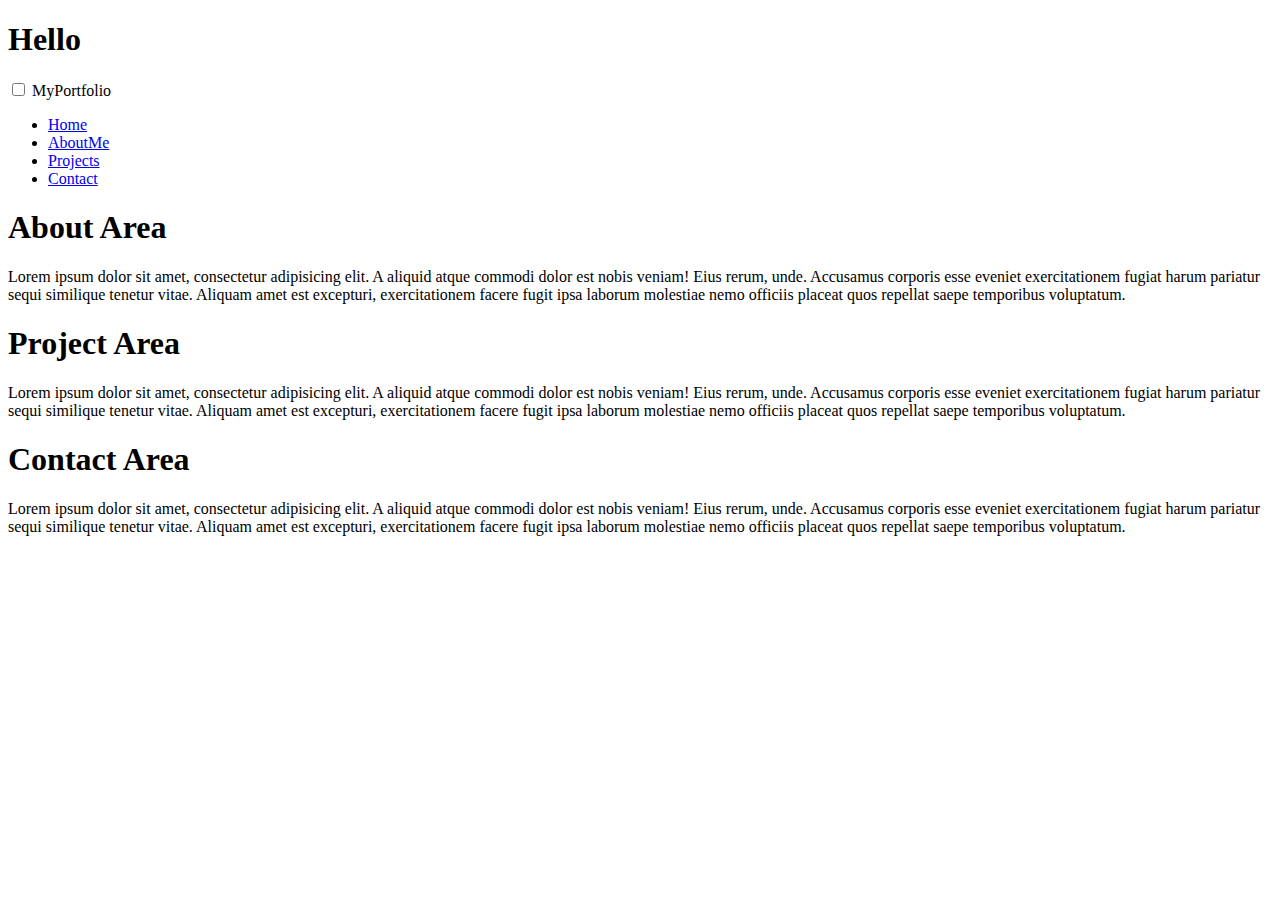
==== index.html @ 491c71ed "initial commit" ====
<!DOCTYPE html>
<html lang="en">
<head>
    <meta charset="UTF-8">
    <meta http-equiv="X-UA-Compatible" content="IE=edge">
    <meta name="viewport" content="width=device-width, initial-scale=1.0">
    <title>Portfolio </title>
    <link rel="spreadsheet" href="C:\Users\sanja\Desktop\Sandbox\styles.css">
</head>
<body>
    <h1>Hello</h1>
    <nav>
        <input type="checkbox" id="check">
        <label for="check" class="checkbtn">
            <i class="fas fa-bars"></i>
          </label>
          <label class="logo">MyPortfolio</label>
          <ul>
            <li><a class="active" href="#home">Home</a></li>
            <li><a href="#about">AboutMe</a></li>
            <li><a href="#project">Projects</a></li>
            <li><a href="#contact">Contact</a></li>
          </ul>
        </nav>
        <section class="banner-area" id="home"></section>
    
        <section class="about-area" id="about">
          <div class="text-part">
            <h1>
              About Area</h1>
              <p>
                Lorem ipsum dolor sit amet, consectetur adipisicing elit. A aliquid atque commodi dolor est nobis veniam! Eius rerum, unde. Accusamus corporis esse eveniet exercitationem fugiat harum pariatur sequi similique tenetur vitae. Aliquam amet est excepturi, exercitationem facere fugit ipsa laborum molestiae nemo officiis placeat quos repellat saepe temporibus voluptatum.</p>
          </div>
        </section>
        <section class="project-area" id="project">
          <div class="text-part">
            <h1>
              Project Area</h1>
              <p>
                Lorem ipsum dolor sit amet, consectetur adipisicing elit. A aliquid atque commodi dolor est nobis veniam! Eius rerum, unde. Accusamus corporis esse eveniet exercitationem fugiat harum pariatur sequi similique tenetur vitae. Aliquam amet est excepturi, exercitationem facere fugit ipsa laborum molestiae nemo officiis placeat quos repellat saepe temporibus voluptatum.</p>
          </div>
        </section>
        <section class="contact-area" id="contact">
          <div class="text-part">
            <h1>
              Contact Area</h1>
              <p>
                Lorem ipsum dolor sit amet, consectetur adipisicing elit. A aliquid atque commodi dolor est nobis veniam! Eius rerum, unde. Accusamus corporis esse eveniet exercitationem fugiat harum pariatur sequi similique tenetur vitae. Aliquam amet est excepturi, exercitationem facere fugit ipsa laborum molestiae nemo officiis placeat quos repellat saepe temporibus voluptatum.</p>
          </div>
        </section>
    
      </body>
    </html>
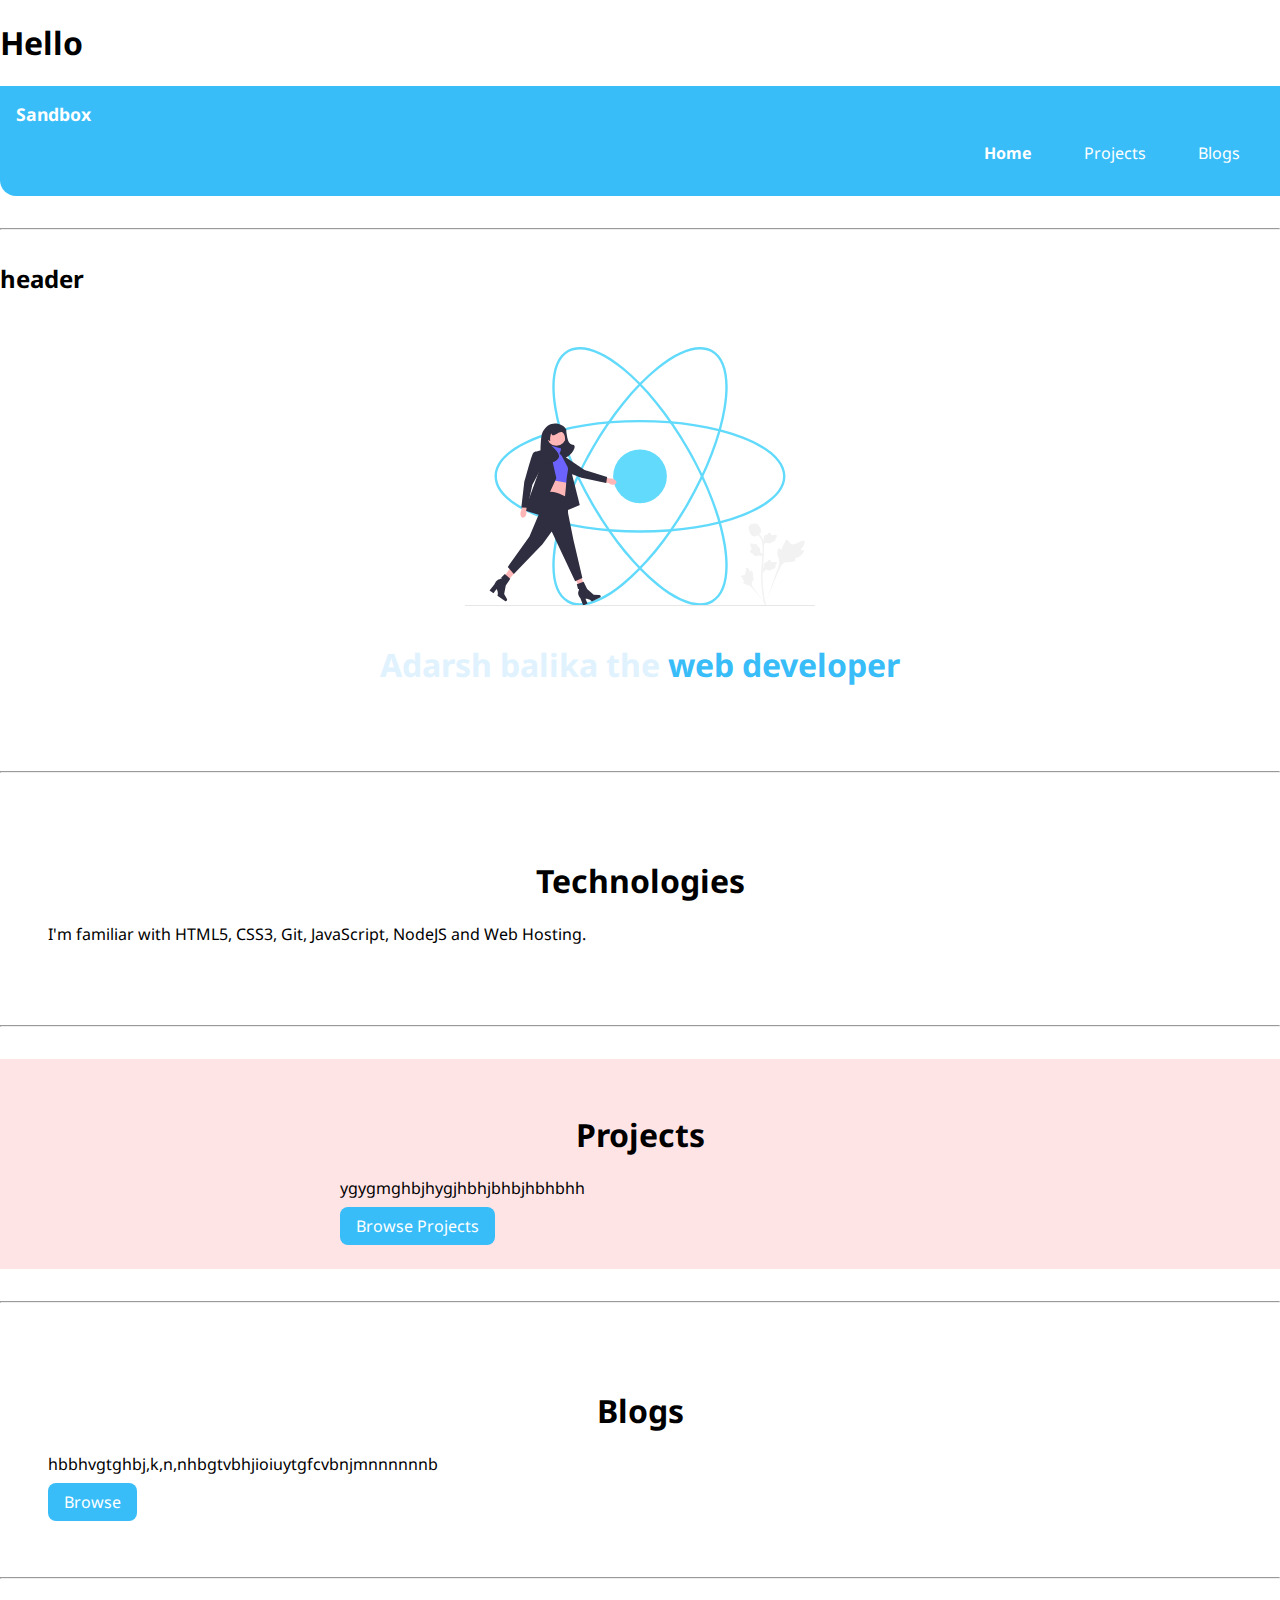
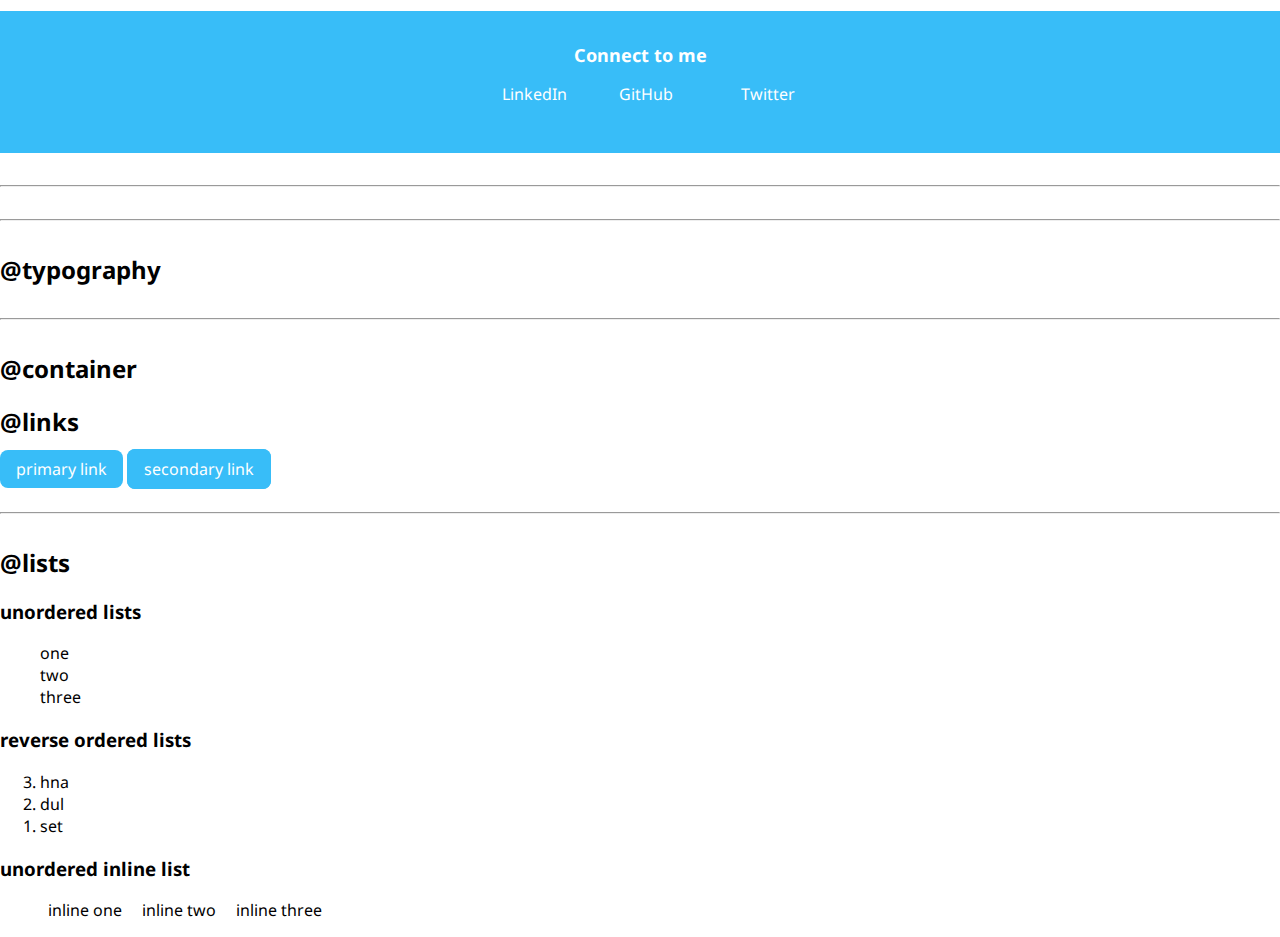
==== commit 955352b9: "stage1" ====
--- a/index.html
+++ b/index.html
@@ -4,50 +4,108 @@
     <meta charset="UTF-8">
     <meta http-equiv="X-UA-Compatible" content="IE=edge">
     <meta name="viewport" content="width=device-width, initial-scale=1.0">
-    <title>Portfolio </title>
-    <link rel="spreadsheet" href="C:\Users\sanja\Desktop\Sandbox\styles.css">
+    <title>Portfolio | Home</title>
+    <link rel="stylesheet" href="/styles.css"> 
 </head>
 <body>
     <h1>Hello</h1>
-    <nav>
-        <input type="checkbox" id="check">
-        <label for="check" class="checkbtn">
-            <i class="fas fa-bars"></i>
-          </label>
-          <label class="logo">MyPortfolio</label>
-          <ul>
-            <li><a class="active" href="#home">Home</a></li>
-            <li><a href="#about">AboutMe</a></li>
-            <li><a href="#project">Projects</a></li>
-            <li><a href="#contact">Contact</a></li>
-          </ul>
-        </nav>
-        <section class="banner-area" id="home"></section>
     
-        <section class="about-area" id="about">
-          <div class="text-part">
-            <h1>
-              About Area</h1>
-              <p>
-                Lorem ipsum dolor sit amet, consectetur adipisicing elit. A aliquid atque commodi dolor est nobis veniam! Eius rerum, unde. Accusamus corporis esse eveniet exercitationem fugiat harum pariatur sequi similique tenetur vitae. Aliquam amet est excepturi, exercitationem facere fugit ipsa laborum molestiae nemo officiis placeat quos repellat saepe temporibus voluptatum.</p>
-          </div>
-        </section>
-        <section class="project-area" id="project">
-          <div class="text-part">
-            <h1>
-              Project Area</h1>
-              <p>
-                Lorem ipsum dolor sit amet, consectetur adipisicing elit. A aliquid atque commodi dolor est nobis veniam! Eius rerum, unde. Accusamus corporis esse eveniet exercitationem fugiat harum pariatur sequi similique tenetur vitae. Aliquam amet est excepturi, exercitationem facere fugit ipsa laborum molestiae nemo officiis placeat quos repellat saepe temporibus voluptatum.</p>
-          </div>
-        </section>
-        <section class="contact-area" id="contact">
-          <div class="text-part">
-            <h1>
-              Contact Area</h1>
-              <p>
-                Lorem ipsum dolor sit amet, consectetur adipisicing elit. A aliquid atque commodi dolor est nobis veniam! Eius rerum, unde. Accusamus corporis esse eveniet exercitationem fugiat harum pariatur sequi similique tenetur vitae. Aliquam amet est excepturi, exercitationem facere fugit ipsa laborum molestiae nemo officiis placeat quos repellat saepe temporibus voluptatum.</p>
-          </div>
-        </section>
+    <nav class="navigation container">
+        <div class="nav-brand">Sandbox</div>
+        <ul class="list-non-bullet nav-pills">
+            <li class="list-item-inline"><a class="link link-active" href="/">Home</a></li>
+            <li class="list-item-inline"><a class="link" href="/projects.html">Projects</a></li>
+            <li class="list-item-inline"><a class="link" href="/blogs.html">Blogs</a></li>
+       </ul>
+    </nav>
+    <hr>
     
-      </body>
-    </html>+    <h2>header</h2>
+    <header class="hero">
+        <img class="hero-img" src="image/undraw_react_re_g3ui.svg" />
+        <h1 class="hero-heading">Adarsh balika the <span class="heading-inverted">web developer</span></h1>
+    </header>
+    <hr>
+
+    <section class="section">
+        <div class="container container-fluid">
+            <h1>Technologies</h1>
+            <p>I'm familiar with HTML5, CSS3, Git, JavaScript, NodeJS and Web Hosting.</p>
+        </div>
+    </section>
+    <hr>
+    
+    
+    <section class="section ow">
+        <div class="container container-center">
+            <h1>Projects</h1>
+            <p>ygygmghbjhygjhbhjbhbjhbhbhh</p>
+            <a class="link link-primary" href="=">Browse Projects</a>        
+        </div>
+
+    </section>
+    <hr>
+    
+    
+    <section class="section">
+        <div class="container container-fluid">
+            <h1>Blogs</h1>
+            <p>hbbhvgtghbj,k,n,nhbgtvbhjioiuytgfcvbnjmnnnnnnb</p>
+            <a class="link link-primary" href="=">Browse</a>
+        </div>
+    </section>
+    <hr>
+    
+    <footer class="footer container">
+        <div class="footer-header">Connect to me</div>
+        <ul class="social-links list-non-bullet">
+            <li class="list-item-inline"><a class="link" href="">LinkedIn</a></li>
+            <li class="list-item-inline"><a class="link" href="https://github.com/">GitHub</a></li>
+            <li class="list-item-inline"><a class="link" href=""></a>Twitter</li>
+        </ul>
+    </footer>
+    <hr>
+
+    <p></p>
+    <hr>
+    <h2>@typography</h2>
+    <h1></h1>
+    <h2></h2>
+    <small></small>
+
+    <hr>
+    <h2>@container</h2>
+
+
+    
+    <h2>@links</h2>
+    <a class="link link-primary" href="=">primary link</a>
+    <a class="link link-secondary" href="=">secondary link</a>
+    <hr>
+
+    <h2>@lists</h2>
+    <h3>unordered lists</h3>
+    <ul class="list-non-bullet">
+        <li>one</li>
+        <li>two</li>
+        <li>three</li>
+
+    </ul>
+
+    <h3>reverse ordered lists</h3>
+    <ol reversed>
+        <li>hna</li>
+        <li>dul</li>
+        <li>set</li>
+
+    </ol>
+    
+    <h3>unordered inline list</h3>
+    <ul class="list-non-bullet">
+        <li class="list-item-inline">inline one</li>
+        <li class="list-item-inline">inline two</li>
+        <li class="list-item-inline">inline three</li>
+    </ul>
+
+</body>
+</html>--- a/styles.css
+++ b/styles.css
@@ -0,0 +1,173 @@
+@import url('https://fonts.googleapis.com/css2?family=Noto+Sans:ital,wght@0,400;0,700;1,400&display=swap');  
+   
+html {
+  scroll-behavior: smooth;
+}
+
+:root{
+  --primary-color:#38bdf8;
+  --second-color:#e0f2fe;
+  --third-color:#ffe4e6;
+}
+
+body{
+  margin:0px;
+  font-family: 'Noto Sans', sans-serif;
+}
+
+hr{
+  margin:2rem 0rem;
+}
+
+.container-fluid{
+  padding:0rem 1rem;
+}
+
+.container-center
+{
+  max-width: 600px;
+  margin: auto;
+}
+
+.link{
+  box-sizing:border-box;
+  text-decoration: none;
+  padding:0.5rem 1rem;
+  margin-top: 1rem;
+  margin-bottom: 1rem;
+}
+
+.link-primary{
+  background-color:var(--primary-color);
+  border-radius: 0.5rem;
+  color:white;
+}
+
+.link-secondary{
+  background-color:var(--primary-color);
+  border-radius: 0.5rem;
+  color:white;
+  border:1px solid var(--primary-color);
+}
+
+.list-non-bullet{
+  list-style: none;
+}
+
+.list-item-inline{
+  display:inline;
+  padding:0rem 0.5rem;
+}
+
+.navigation{
+  background-color: var(--primary-color);
+  color: white;
+  padding: 1rem;
+  border-bottom-left-radius:1rem;
+}
+
+.navigation .nav-pills{
+  text-align: right;
+}
+
+.navigation .link{
+  color:white;
+}
+
+.navigation .nav-brand{
+  font-weight: bold;
+  font-size: 1.1rem;
+}
+
+.navigation .link-active{
+  font-weight: bold;
+}
+
+.hero{
+  padding:2rem;
+}
+
+.hero .hero-img
+{
+  max-width:350px;
+  display: block;
+  margin: auto;
+}
+
+.hero .hero-heading{
+  padding-top: 1rem;
+  color: var(--second-color);
+  text-align: center;
+}
+
+.hero .hero-heading .heading-inverted{
+  color: var(--primary-color);
+}
+
+
+.section{
+  padding: 2rem;
+}
+.section h1{
+  text-align: center;
+}
+
+.ow{
+  background-color: var(--third-color);
+}
+
+.footer{
+  background-color: var(--primary-color);
+  padding:2rem 1rem;
+  text-align: center;
+  color: white;
+
+}
+
+.footer .footer-header{
+  font-weight: bold;
+  font-size: large;
+}
+.footer .link{
+  color:white;
+}
+
+.footer ul{
+  padding-inline-start: 0px;
+}
+
+
+
+
+
+
+
+
+
+
+
+
+
+
+
+
+
+
+
+
+
+
+
+
+
+
+
+
+
+
+
+
+
+
+
+
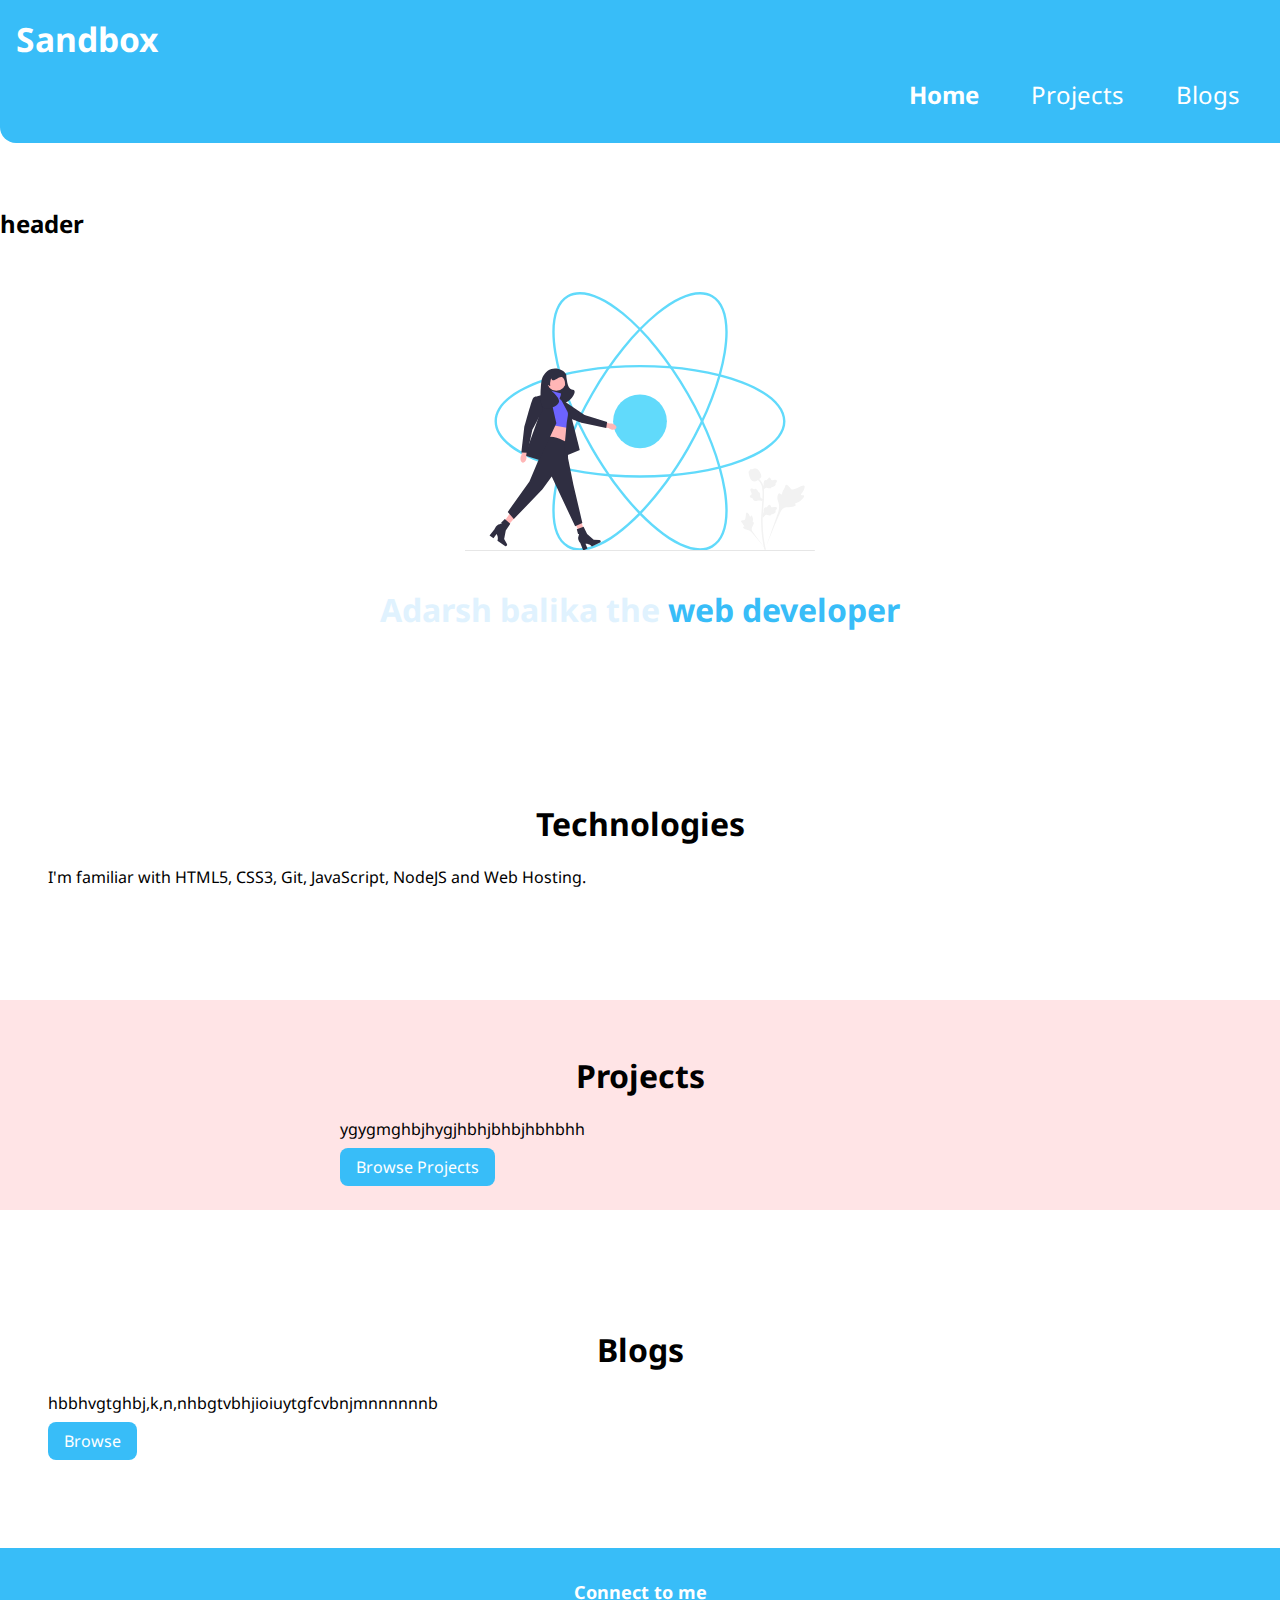
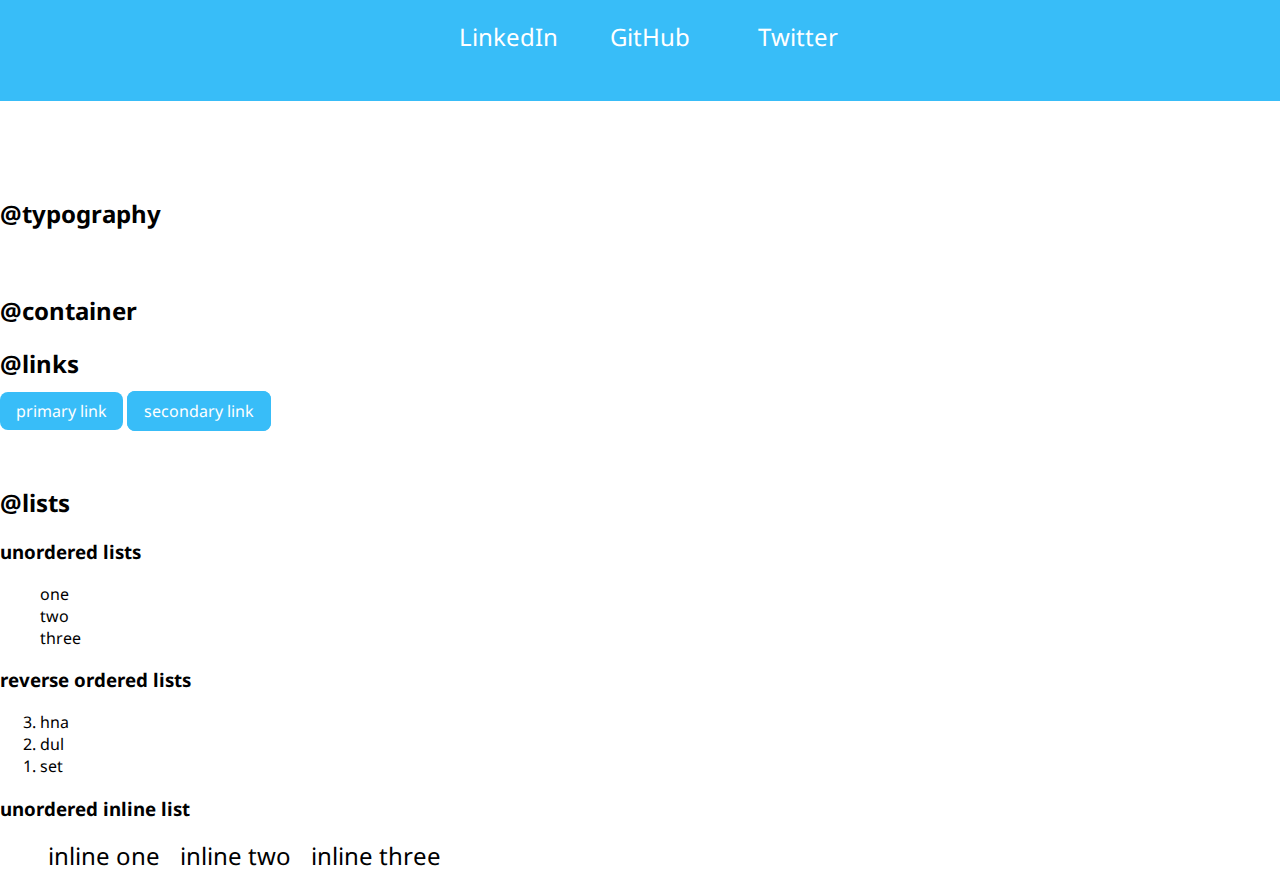
==== commit c216beea: "stage-1" ====
--- a/index.html
+++ b/index.html
@@ -7,9 +7,7 @@
     <title>Portfolio | Home</title>
     <link rel="stylesheet" href="/styles.css"> 
 </head>
-<body>
-    <h1>Hello</h1>
-    
+<body> 
     <nav class="navigation container">
         <div class="nav-brand">Sandbox</div>
         <ul class="list-non-bullet nav-pills">
@@ -18,7 +16,7 @@
             <li class="list-item-inline"><a class="link" href="/blogs.html">Blogs</a></li>
        </ul>
     </nav>
-    <hr>
+    <hr> 
     
     <h2>header</h2>
     <header class="hero">
--- a/styles.css
+++ b/styles.css
@@ -17,6 +17,7 @@
 
 hr{
   margin:2rem 0rem;
+  border:none;
 }
 
 .container-fluid{
@@ -57,6 +58,7 @@
 .list-item-inline{
   display:inline;
   padding:0rem 0.5rem;
+  font-size: 1.5rem;
 }
 
 .navigation{
@@ -76,7 +78,7 @@
 
 .navigation .nav-brand{
   font-weight: bold;
-  font-size: 1.1rem;
+  font-size: 2.1rem;
 }
 
 .navigation .link-active{
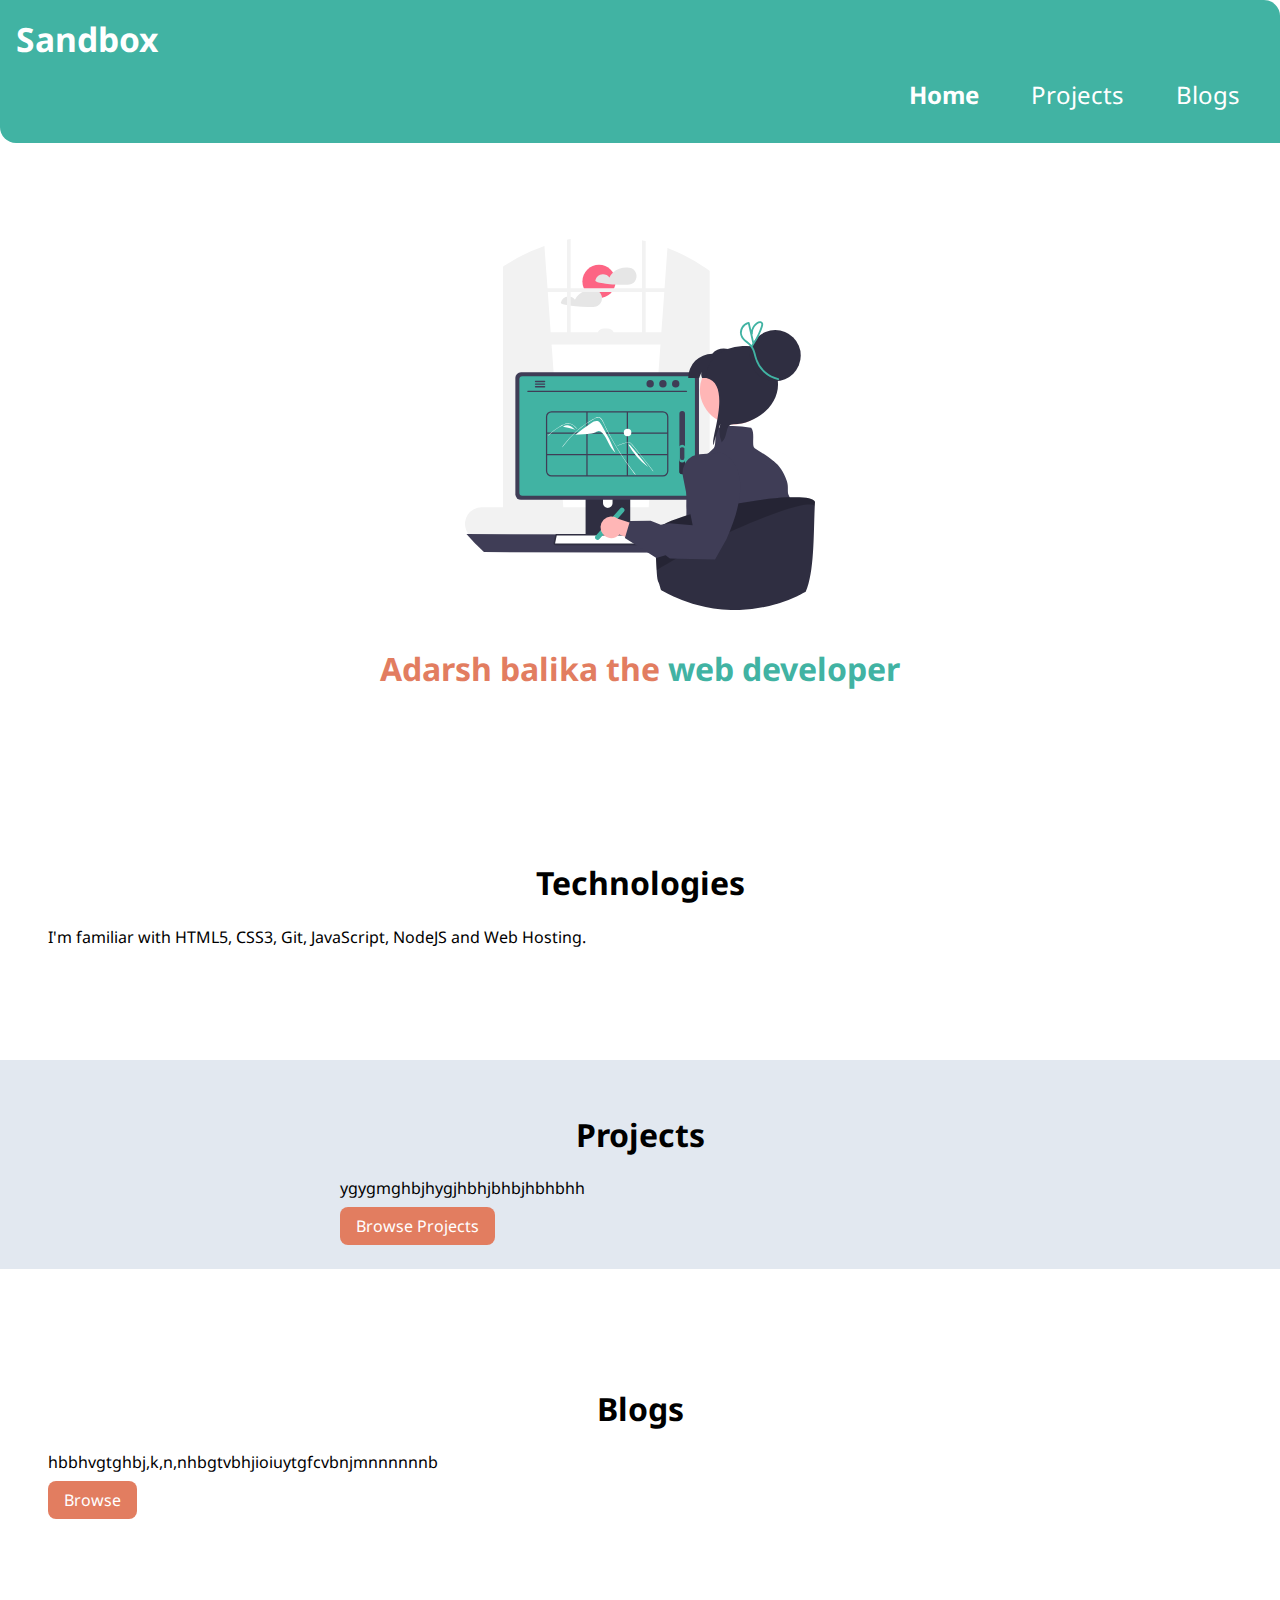
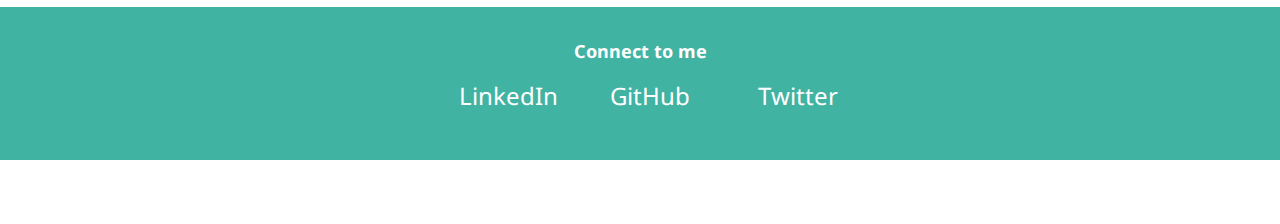
==== commit ac13b321: "Stage1" ====
--- a/index.html
+++ b/index.html
@@ -8,7 +8,7 @@
     <link rel="stylesheet" href="/styles.css"> 
 </head>
 <body> 
-    <nav class="navigation container">
+    <nav class="navigation">
         <div class="nav-brand">Sandbox</div>
         <ul class="list-non-bullet nav-pills">
             <li class="list-item-inline"><a class="link link-active" href="/">Home</a></li>
@@ -18,9 +18,8 @@
     </nav>
     <hr> 
     
-    <h2>header</h2>
     <header class="hero">
-        <img class="hero-img" src="image/undraw_react_re_g3ui.svg" />
+        <img class="hero-img" src="image/2.svg" />
         <h1 class="hero-heading">Adarsh balika the <span class="heading-inverted">web developer</span></h1>
     </header>
     <hr>
@@ -28,7 +27,7 @@
     <section class="section">
         <div class="container container-fluid">
             <h1>Technologies</h1>
-            <p>I'm familiar with HTML5, CSS3, Git, JavaScript, NodeJS and Web Hosting.</p>
+            <p><centre>I'm familiar with HTML5, CSS3, Git, JavaScript, NodeJS and Web Hosting.</centre></p>
         </div>
     </section>
     <hr>
@@ -63,47 +62,5 @@
         </ul>
     </footer>
     <hr>
-
-    <p></p>
-    <hr>
-    <h2>@typography</h2>
-    <h1></h1>
-    <h2></h2>
-    <small></small>
-
-    <hr>
-    <h2>@container</h2>
-
-
-    
-    <h2>@links</h2>
-    <a class="link link-primary" href="=">primary link</a>
-    <a class="link link-secondary" href="=">secondary link</a>
-    <hr>
-
-    <h2>@lists</h2>
-    <h3>unordered lists</h3>
-    <ul class="list-non-bullet">
-        <li>one</li>
-        <li>two</li>
-        <li>three</li>
-
-    </ul>
-
-    <h3>reverse ordered lists</h3>
-    <ol reversed>
-        <li>hna</li>
-        <li>dul</li>
-        <li>set</li>
-
-    </ol>
-    
-    <h3>unordered inline list</h3>
-    <ul class="list-non-bullet">
-        <li class="list-item-inline">inline one</li>
-        <li class="list-item-inline">inline two</li>
-        <li class="list-item-inline">inline three</li>
-    </ul>
-
 </body>
 </html>--- a/styles.css
+++ b/styles.css
@@ -5,9 +5,17 @@
 }
 
 :root{
-  --primary-color:#38bdf8;
-  --second-color:#e0f2fe;
-  --third-color:#ffe4e6;
+  --primary-color:#41B3A3;
+  --second-color:#E27D60;
+  --third-color:#e2e8f0;
+}
+
+.mar-md{
+  margin:1.5rem;
+}
+
+.mar-md1{
+  margin:3rem;
 }
 
 body{
@@ -39,7 +47,7 @@
 }
 
 .link-primary{
-  background-color:var(--primary-color);
+  background-color:var(--second-color);
   border-radius: 0.5rem;
   color:white;
 }
@@ -65,7 +73,8 @@
   background-color: var(--primary-color);
   color: white;
   padding: 1rem;
-  border-bottom-left-radius:1rem;
+  border-top-right-radius:1rem;
+  border-bottom-left-radius: 1rem;
 }
 
 .navigation .nav-pills{
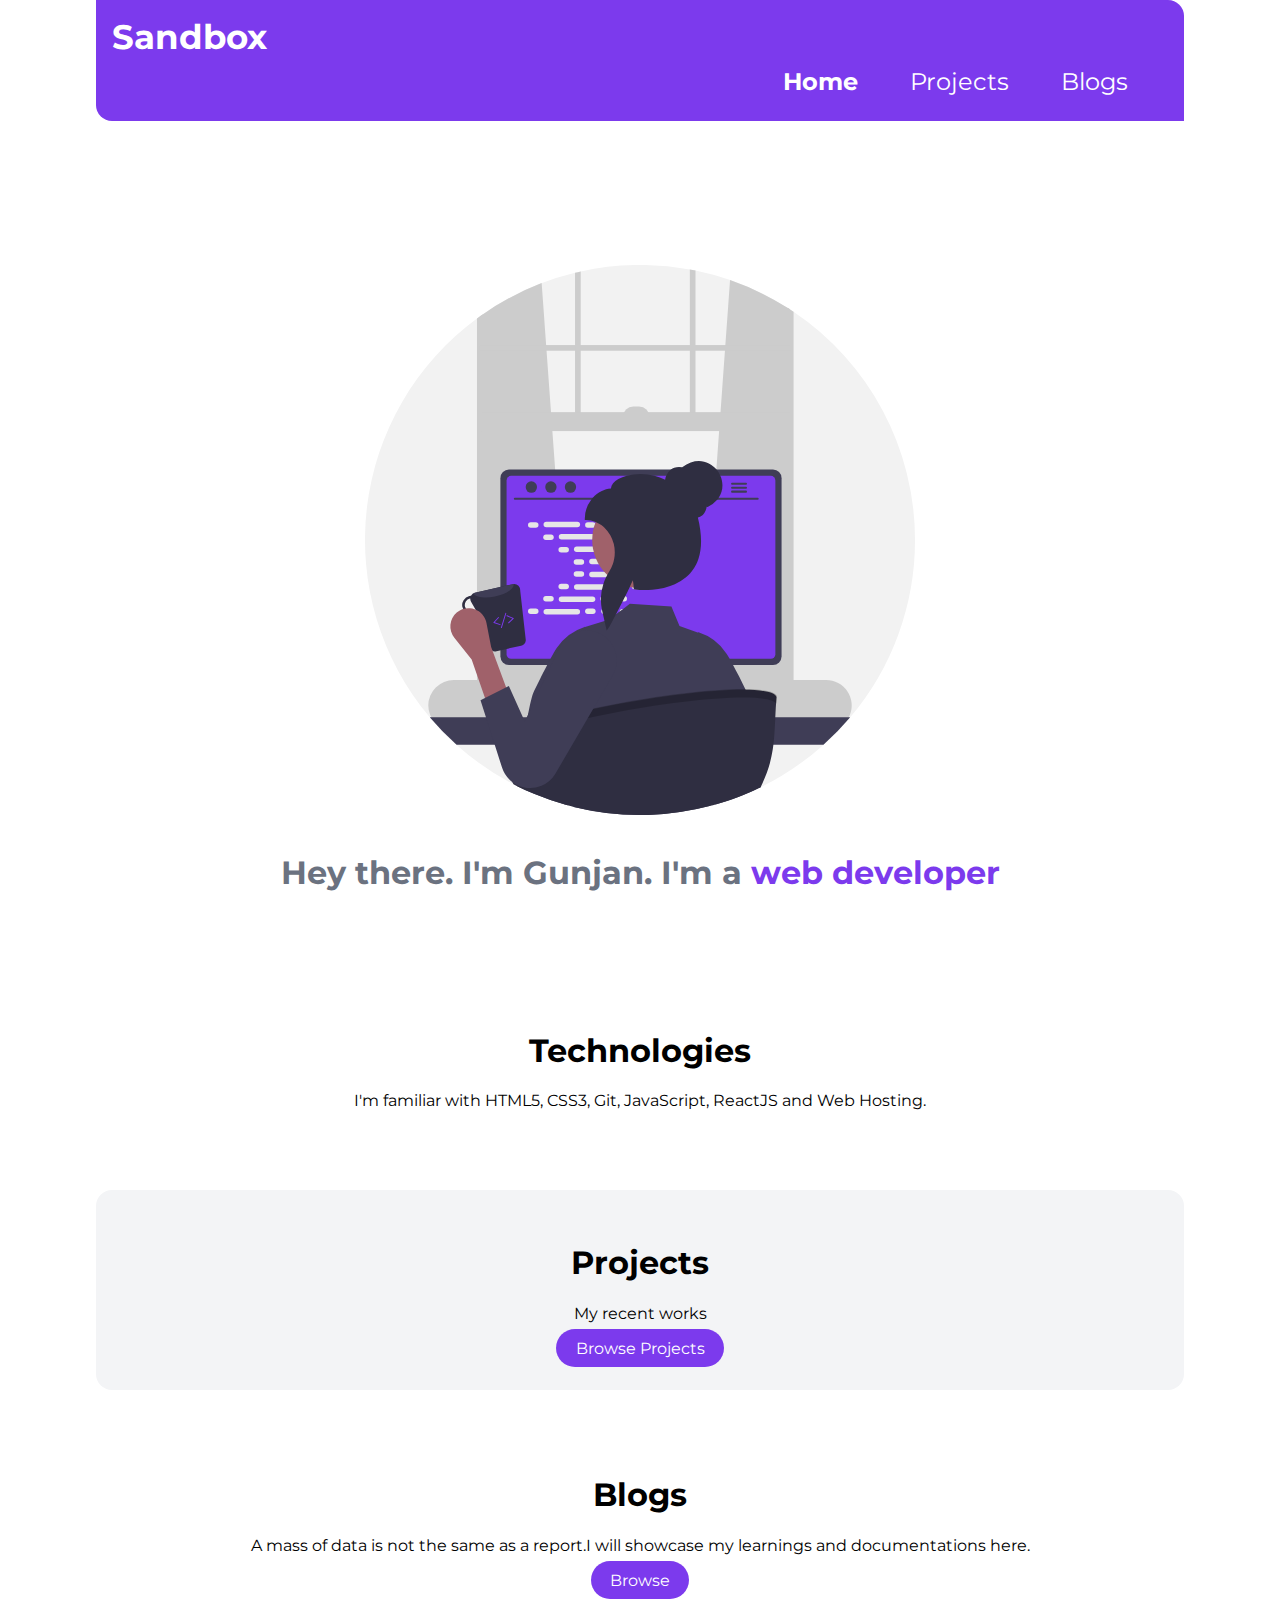
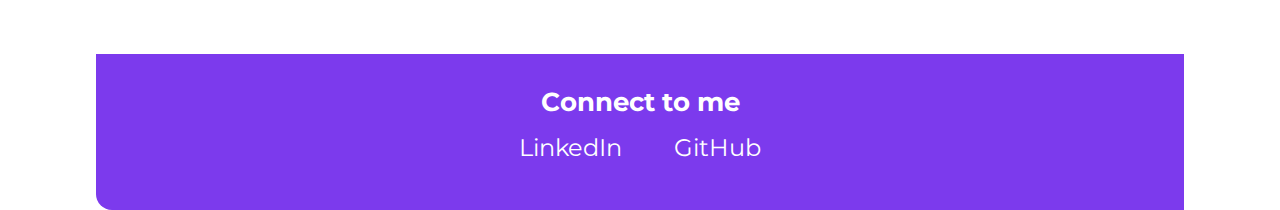
==== commit 3be16073: "updated version" ====
--- a/index.html
+++ b/index.html
@@ -7,8 +7,8 @@
     <title>Portfolio | Home</title>
     <link rel="stylesheet" href="/styles.css"> 
 </head>
-<body> 
-    <nav class="navigation">
+<body>
+        <nav class="navigation">
         <div class="nav-brand">Sandbox</div>
         <ul class="list-non-bullet nav-pills">
             <li class="list-item-inline"><a class="link link-active" href="/">Home</a></li>
@@ -19,48 +19,37 @@
     <hr> 
     
     <header class="hero">
-        <img class="hero-img" src="image/2.svg" />
-        <h1 class="hero-heading">Adarsh balika the <span class="heading-inverted">web developer</span></h1>
+        <img class="hero-img" src="/image/programmer_img.svg" />
+        <h1 class="hero-heading">Hey there. I'm Gunjan. I'm a <span class="heading-inverted">web developer</span></h1>
     </header>
-    <hr>
 
-    <section class="section">
-        <div class="container container-fluid">
+    <section class="section container">
+        <div class="container container-center">
             <h1>Technologies</h1>
-            <p><centre>I'm familiar with HTML5, CSS3, Git, JavaScript, NodeJS and Web Hosting.</centre></p>
+            <p>I'm familiar with HTML5, CSS3, Git, JavaScript, ReactJS and Web Hosting.</p>
         </div>
     </section>
-    <hr>
-    
-    
-    <section class="section ow">
+    <section class="section ow container">
         <div class="container container-center">
             <h1>Projects</h1>
-            <p>ygygmghbjhygjhbhjbhbjhbhbhh</p>
+            <p>My recent works</p>
             <a class="link link-primary" href="=">Browse Projects</a>        
         </div>
-
     </section>
-    <hr>
-    
-    
-    <section class="section">
-        <div class="container container-fluid">
+    <section class="section container">
+        <div class="container container-center">
             <h1>Blogs</h1>
-            <p>hbbhvgtghbj,k,n,nhbgtvbhjioiuytgfcvbnjmnnnnnnb</p>
+            <p>A mass of data is not the same as a report.I will showcase my learnings and documentations here.</p>
             <a class="link link-primary" href="=">Browse</a>
         </div>
     </section>
-    <hr>
-    
+
     <footer class="footer container">
         <div class="footer-header">Connect to me</div>
         <ul class="social-links list-non-bullet">
-            <li class="list-item-inline"><a class="link" href="">LinkedIn</a></li>
-            <li class="list-item-inline"><a class="link" href="https://github.com/">GitHub</a></li>
-            <li class="list-item-inline"><a class="link" href=""></a>Twitter</li>
-        </ul>
+            <li class="list-item-inline"><a class="link" href="https://www.linkedin.com/in/gunjan-baunthiyal-2583511a1">LinkedIn</a></li>
+            <li class="list-item-inline"><a class="link" href="https://github.com/GunjanBaunthiyal">GitHub</a></li>
+       </ul>
     </footer>
-    <hr>
 </body>
 </html>--- a/styles.css
+++ b/styles.css
@@ -1,26 +1,37 @@
-@import url('https://fonts.googleapis.com/css2?family=Noto+Sans:ital,wght@0,400;0,700;1,400&display=swap');  
+@import url("https://fonts.googleapis.com/css2?family=Montserrat:wght@400;700&display=swap");
    
 html {
   scroll-behavior: smooth;
 }
 
-:root{
-  --primary-color:#41B3A3;
-  --second-color:#E27D60;
-  --third-color:#e2e8f0;
+:root {
+    --primary-color: #7c3aed;
+    --third-color: #f3f4f6;
+    --second-color: #6b7280;
 }
 
 .mar-md{
   margin:1.5rem;
+padding-inline-start: 0px;
 }
 
 .mar-md1{
   margin:3rem;
 }
 
+
 body{
-  margin:0px;
-  font-family: 'Noto Sans', sans-serif;
+  margin:0px auto;
+  font-family: "Montserrat", sans-serif;
+  max-width: 85%;
+  width:100%;
+  display: block;
+}
+
+
+.main{
+  margin-left: 3rem;
+  margin-right: 3rem;
 }
 
 hr{
@@ -28,16 +39,20 @@
   border:none;
 }
 
-.container-fluid{
-  padding:0rem 1rem;
+/*container*/
+.container{
+  margin: auto;
+  padding: 0rem 1rem;
 }
 
 .container-center
 {
-  max-width: 600px;
+  max-width: 900px;
+  width: 100%;
   margin: auto;
 }
 
+/*links*/
 .link{
   box-sizing:border-box;
   text-decoration: none;
@@ -47,20 +62,28 @@
 }
 
 .link-primary{
-  background-color:var(--second-color);
-  border-radius: 0.5rem;
+  max-width: 140px;
+  background-color:var(--primary-color);
+  border-radius: 2rem;
   color:white;
+  padding: 0.6rem 1.2rem;
+  margin: 1rem auto;
 }
 
 .link-secondary{
-  background-color:var(--primary-color);
-  border-radius: 0.5rem;
-  color:white;
+  border-radius: 2rem;
+  color:var(--primary-color);
   border:1px solid var(--primary-color);
-}
-
+  margin: 1rem auto;
+  max-width: 140px;
+  padding: 0.6rem 1.2rem;
+}
+
+
+/*lists*/
 .list-non-bullet{
   list-style: none;
+  padding-inline-start: 0px;
 }
 
 .list-item-inline{
@@ -69,6 +92,7 @@
   font-size: 1.5rem;
 }
 
+/*navigation*/
 .navigation{
   background-color: var(--primary-color);
   color: white;
@@ -79,6 +103,7 @@
 
 .navigation .nav-pills{
   text-align: right;
+  margin: 0.6rem 1rem;
 }
 
 .navigation .link{
@@ -90,17 +115,25 @@
   font-size: 2.1rem;
 }
 
+.nav-brand a {
+  text-decoration: none;
+  color: inherit;
+}
+
 .navigation .link-active{
   font-weight: bold;
 }
 
+/*header*/
 .hero{
   padding:2rem;
+  padding-top: 5rem;
 }
 
 .hero .hero-img
 {
-  max-width:350px;
+  max-width:85%;
+  width:550px;
   display: block;
   margin: auto;
 }
@@ -115,9 +148,12 @@
   color: var(--primary-color);
 }
 
-
+/*sections*/
 .section{
   padding: 2rem;
+  margin: 2rem 0;
+  border-radius: 1rem;
+  text-align: center;
 }
 .section h1{
   text-align: center;
@@ -125,19 +161,22 @@
 
 .ow{
   background-color: var(--third-color);
-}
-
+  border: 1rem;
+}
+
+
+/*footer*/
 .footer{
   background-color: var(--primary-color);
   padding:2rem 1rem;
   text-align: center;
   color: white;
-
+  border-bottom-left-radius: 1rem;
 }
 
 .footer .footer-header{
   font-weight: bold;
-  font-size: large;
+  font-size: 1.6rem;
 }
 .footer .link{
   color:white;
@@ -147,38 +186,78 @@
   padding-inline-start: 0px;
 }
 
-
-
-
-
-
-
-
-
-
-
-
-
-
-
-
-
-
-
-
-
-
-
-
-
-
-
-
-
-
-
-
-
-
-
-
+/** projects **/
+.showcase-list {
+  /* padding: 2rem; */
+  padding: 2rem;
+  border-radius: 1rem;
+  text-align: center;
+  margin: 3rem auto;
+}
+.showcase-list h1 {
+  margin: 0.5rem;
+}
+
+.showcase-list p {
+  padding-bottom: 1rem;
+}
+
+/** blogs **/
+
+.showcase-blog {
+  padding-bottom: 6rem;
+}
+
+@media (max-width: 900px) {
+  body {
+    max-width: 95%;
+    width: 100%;
+  }
+
+  .list-item-inline {
+    display: inline;
+    padding: 0rem;
+  }
+
+  .container-center {
+    width: auto;
+  }
+
+  .link-primary {
+    display: block;
+  }
+}
+
+
+
+
+
+
+
+
+
+
+
+
+
+
+
+
+
+
+
+
+
+
+
+
+
+
+
+
+
+
+
+
+
+
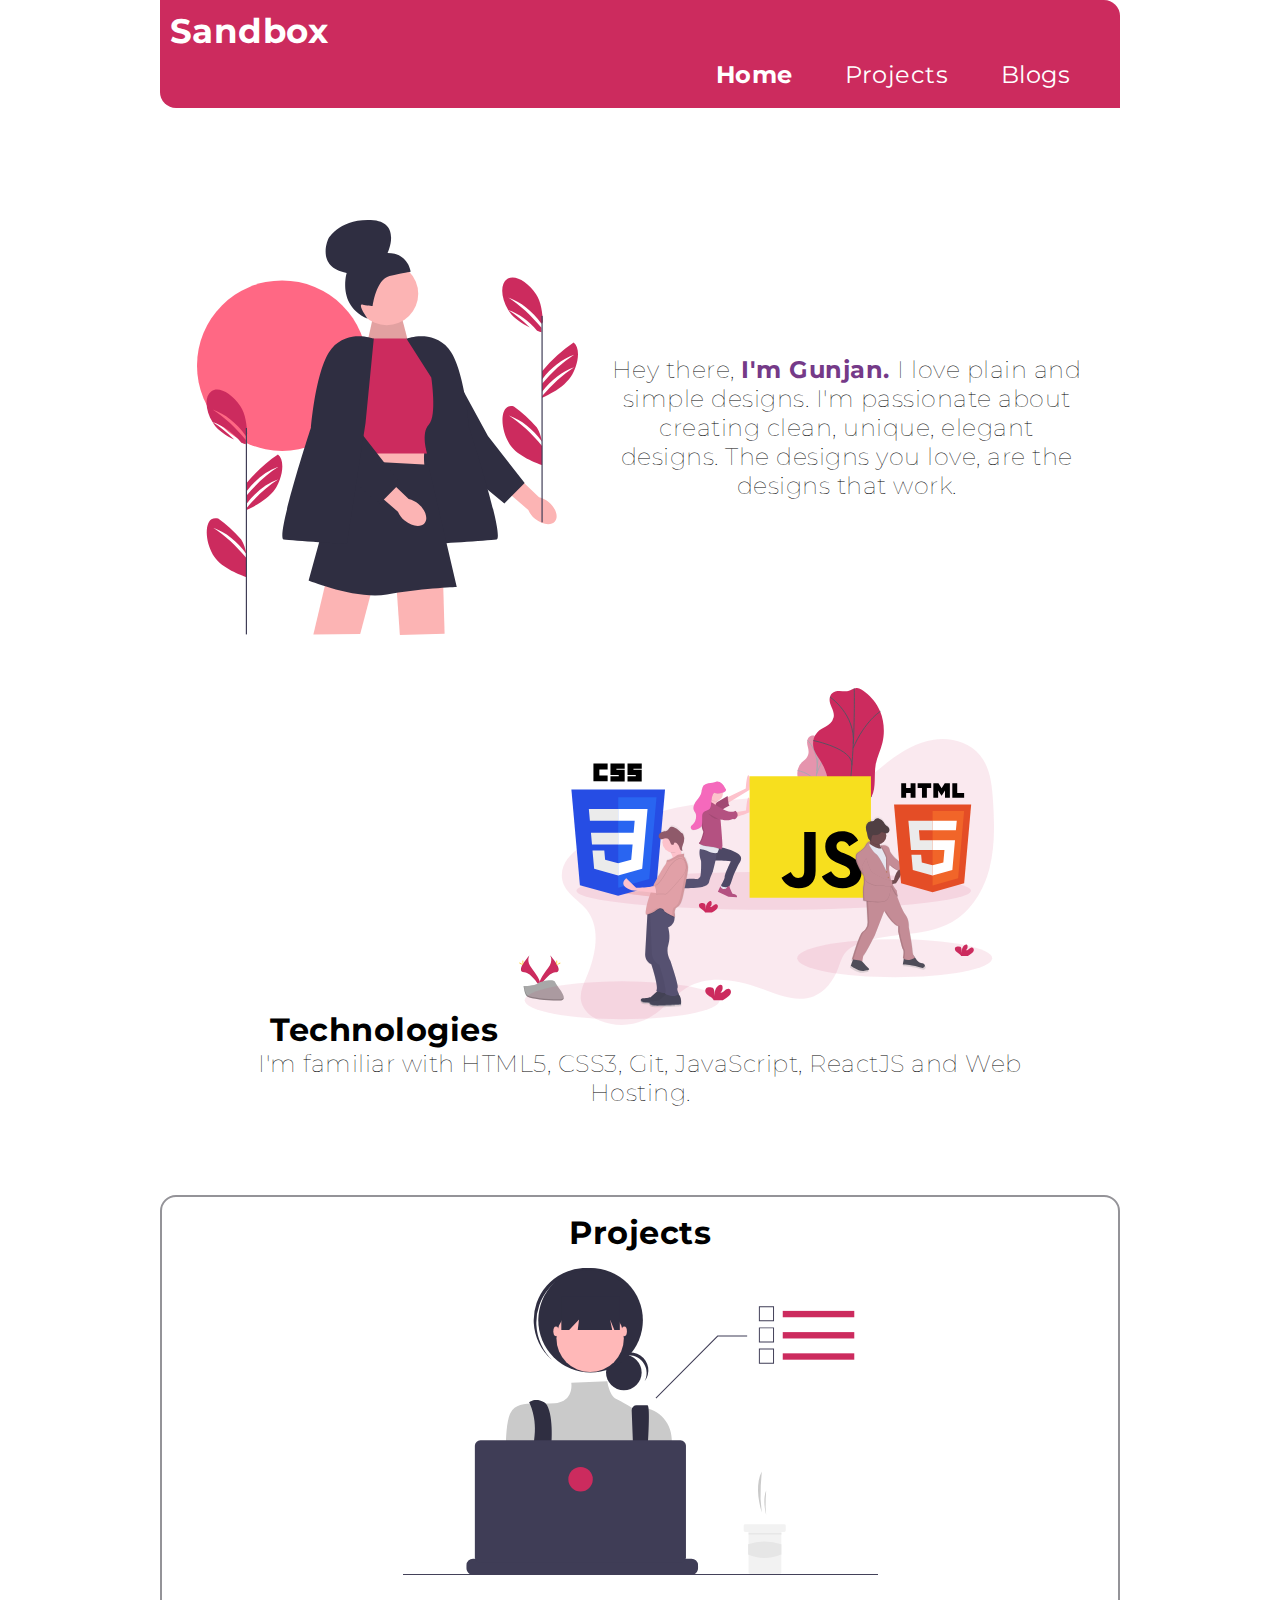
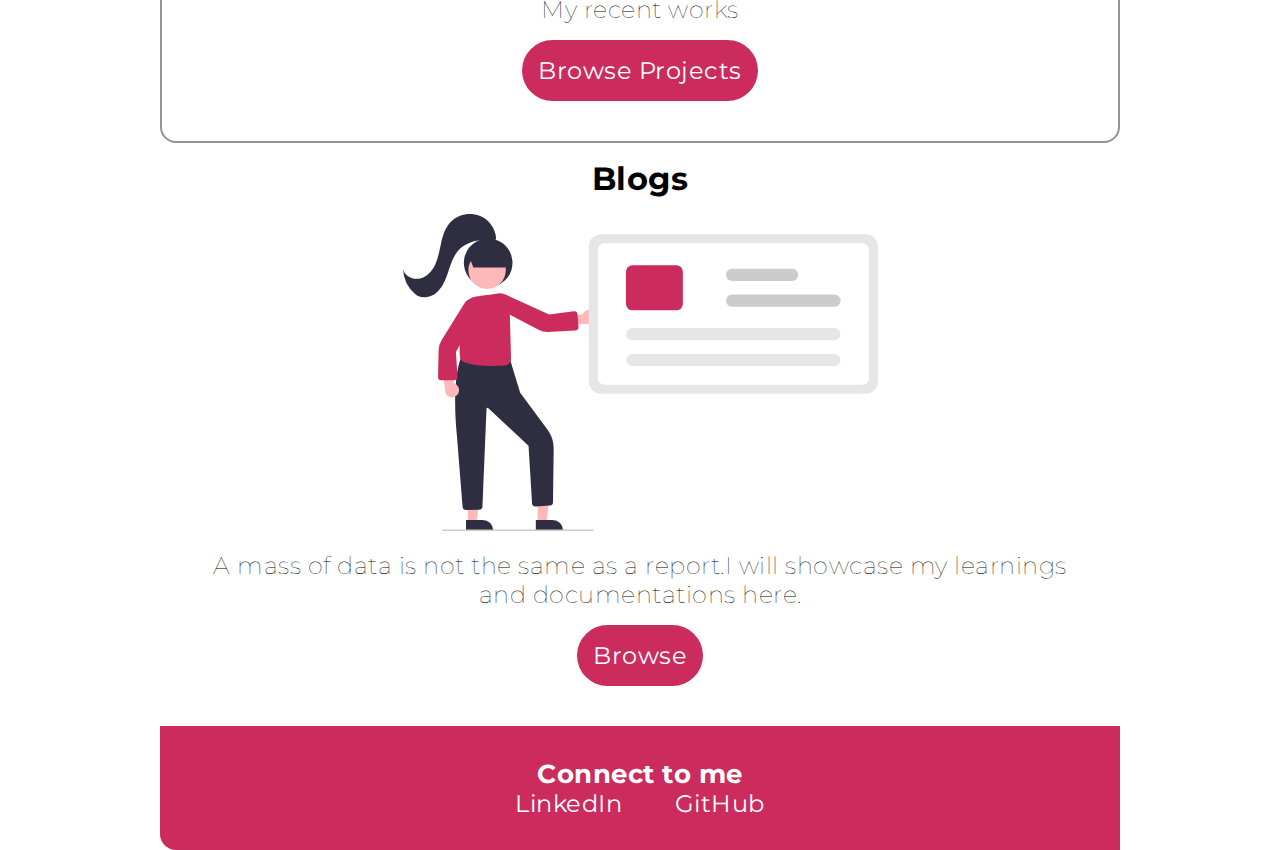
==== commit 8ca1d465: "stage2" ====
--- a/index.html
+++ b/index.html
@@ -19,28 +19,31 @@
     <hr> 
     
     <header class="hero">
-        <img class="hero-img" src="/image/programmer_img.svg" />
-        <h1 class="hero-heading">Hey there. I'm Gunjan. I'm a <span class="heading-inverted">web developer</span></h1>
+        <img class="hero-img" src="/image/woman.svg" />
+        <h2 class="hero-heading">Hey there, <span class="heading-inverted">I'm Gunjan. </span>I love plain and simple designs. I'm passionate about creating clean, unique, elegant designs. The designs you love, are the designs that work.</h2>
     </header>
 
     <section class="section container">
         <div class="container container-center">
-            <h1>Technologies</h1>
-            <p>I'm familiar with HTML5, CSS3, Git, JavaScript, ReactJS and Web Hosting.</p>
+            <h1 class="tech-heading">Technologies</h1>
+            <img class="tech-img" src="/image/undraw_static_assets.svg" />
+            <h1 class="tech-para">I'm familiar with HTML5, CSS3, Git, JavaScript, ReactJS and Web Hosting.</h1>
         </div>
     </section>
     <section class="section ow container">
         <div class="container container-center">
             <h1>Projects</h1>
-            <p>My recent works</p>
-            <a class="link link-primary" href="=">Browse Projects</a>        
+            <img class="project-img" src="/image/dev_focus.svg" />
+            <h1 class="tech-para">My recent works</h1>
+            <a class="link link-primary" href="/projects.html">Browse Projects</a>        
         </div>
     </section>
     <section class="section container">
         <div class="container container-center">
             <h1>Blogs</h1>
-            <p>A mass of data is not the same as a report.I will showcase my learnings and documentations here.</p>
-            <a class="link link-primary" href="=">Browse</a>
+            <img class="project-img"src="/image/short_bio.svg"  />
+            <h1 class="tech-para">A mass of data is not the same as a report.I will showcase my learnings and documentations here.</h1>
+            <a class="link link-primary" href="/blogs.html">Browse</a>
         </div>
     </section>
 
--- a/styles.css
+++ b/styles.css
@@ -4,12 +4,20 @@
   scroll-behavior: smooth;
 }
 
+
 :root {
-    --primary-color: #7c3aed;
-    --third-color: #f3f4f6;
-    --second-color: #6b7280;
-}
-
+    --primary-color: #753a88;
+    --second-color: #cc2b5e;
+    --third-color: #949398FF;
+}
+*{
+  box-sizing: border-box;
+  margin: 0px;
+  padding: 0px;
+  letter-spacing: 0.5px;
+  
+
+}
 .mar-md{
   margin:1.5rem;
 padding-inline-start: 0px;
@@ -25,9 +33,23 @@
   font-family: "Montserrat", sans-serif;
   max-width: 85%;
   width:100%;
-  display: block;
-}
-
+  overflow-x: hidden;
+  padding: 0 5vw;
+  /*background-image: linear-gradient(125deg, #2192b0 15%, #87dff2 50%, #14687b 80%);*/
+}
+body::-webkit-scrollbar{
+  display: none;
+}
+
+
+.hero img{
+  margin-left: 2rem;
+}
+.hero h3{
+  font-weight: lighter;
+  display: center;
+  margin-right: 2rem;
+}
 
 .main{
   margin-left: 3rem;
@@ -41,8 +63,8 @@
 
 /*container*/
 .container{
-  margin: auto;
-  padding: 0rem 1rem;
+   padding: 0rem 1rem;
+   padding-bottom: 2rem;
 }
 
 .container-center
@@ -59,24 +81,25 @@
   padding:0.5rem 1rem;
   margin-top: 1rem;
   margin-bottom: 1rem;
+  font-size:x-large;
 }
 
 .link-primary{
   max-width: 140px;
-  background-color:var(--primary-color);
+  background-color:var(--second-color);
   border-radius: 2rem;
   color:white;
-  padding: 0.6rem 1.2rem;
-  margin: 1rem auto;
+  padding: 1rem;
+  margin: 1.5rem;
 }
 
 .link-secondary{
   border-radius: 2rem;
-  color:var(--primary-color);
-  border:1px solid var(--primary-color);
+  color:var(--second-color);
+  border:1px solid var(--second-color);
   margin: 1rem auto;
   max-width: 140px;
-  padding: 0.6rem 1.2rem;
+  padding: 1rem;
 }
 
 
@@ -94,9 +117,9 @@
 
 /*navigation*/
 .navigation{
-  background-color: var(--primary-color);
+  background-color: var(--second-color);
   color: white;
-  padding: 1rem;
+  padding: 0.6rem;
   border-top-right-radius:1rem;
   border-bottom-left-radius: 1rem;
 }
@@ -126,48 +149,75 @@
 
 /*header*/
 .hero{
-  padding:2rem;
-  padding-top: 5rem;
+  padding:1.3rem;
+  padding-top: 3rem;
+  text-align: center;
+  align-items: center;
+  display: flex;
 }
 
 .hero .hero-img
 {
-  max-width:85%;
-  width:550px;
+  max-width:45%;
+  width: 475px;
   display: block;
-  margin: auto;
+  margin-left:1rem ;
+  padding-right:2rem ;
 }
 
 .hero .hero-heading{
-  padding-top: 1rem;
-  color: var(--second-color);
-  text-align: center;
+  display: inline;
+  text-align: center;
+  font-weight: lighter;
+  font-size:x-large;
+  margin-right:1rem;
 }
 
 .hero .hero-heading .heading-inverted{
   color: var(--primary-color);
+  font-weight: bold;
+  text-align: center;
 }
 
 /*sections*/
 .section{
-  padding: 2rem;
-  margin: 2rem 0;
+  padding: 1.5rem;
+  padding-top: 1rem;
   border-radius: 1rem;
   text-align: center;
-}
-.section h1{
-  text-align: center;
+  display:flex;
+}
+.section .tech-img {
+  max-width:65%;
+  width: 475px;
+  margin:1rem;
+}
+.section .project-img {
+  max-width:65%;
+  width: 475px;
+  margin:1rem;
+}
+.section .tech-heading{
+  text-align: center;
+  display:inline;
+  font-size: xx-large;
+  margin-bottom: 2rem;
+}
+.section .tech-para{
+  font-weight: lighter;
+  font-size: x-large;
+  padding-bottom: 2rem;
 }
 
 .ow{
-  background-color: var(--third-color);
-  border: 1rem;
+  border:2px solid var(--third-color);
+  display: flex;
 }
 
 
 /*footer*/
 .footer{
-  background-color: var(--primary-color);
+  background-color: var(--second-color);
   padding:2rem 1rem;
   text-align: center;
   color: white;
@@ -187,15 +237,31 @@
 }
 
 /** projects **/
+
+.hero-project{
+  text-align: center;
+}
+.hero-project h1{
+  font-weight: lighter;
+
+}
+.heading-project{
+  font-weight: bold;
+  color: var(--primary-color);
+}
 .showcase-list {
-  /* padding: 2rem; */
-  padding: 2rem;
+  padding: 1.5rem 2.5rem;
   border-radius: 1rem;
   text-align: center;
-  margin: 3rem auto;
-}
+  margin: 4rem;
+  max-width: 900px;
+  border:solid 2px var(--primary-color);
+  
+}
+
 .showcase-list h1 {
   margin: 0.5rem;
+  text-align: center;
 }
 
 .showcase-list p {
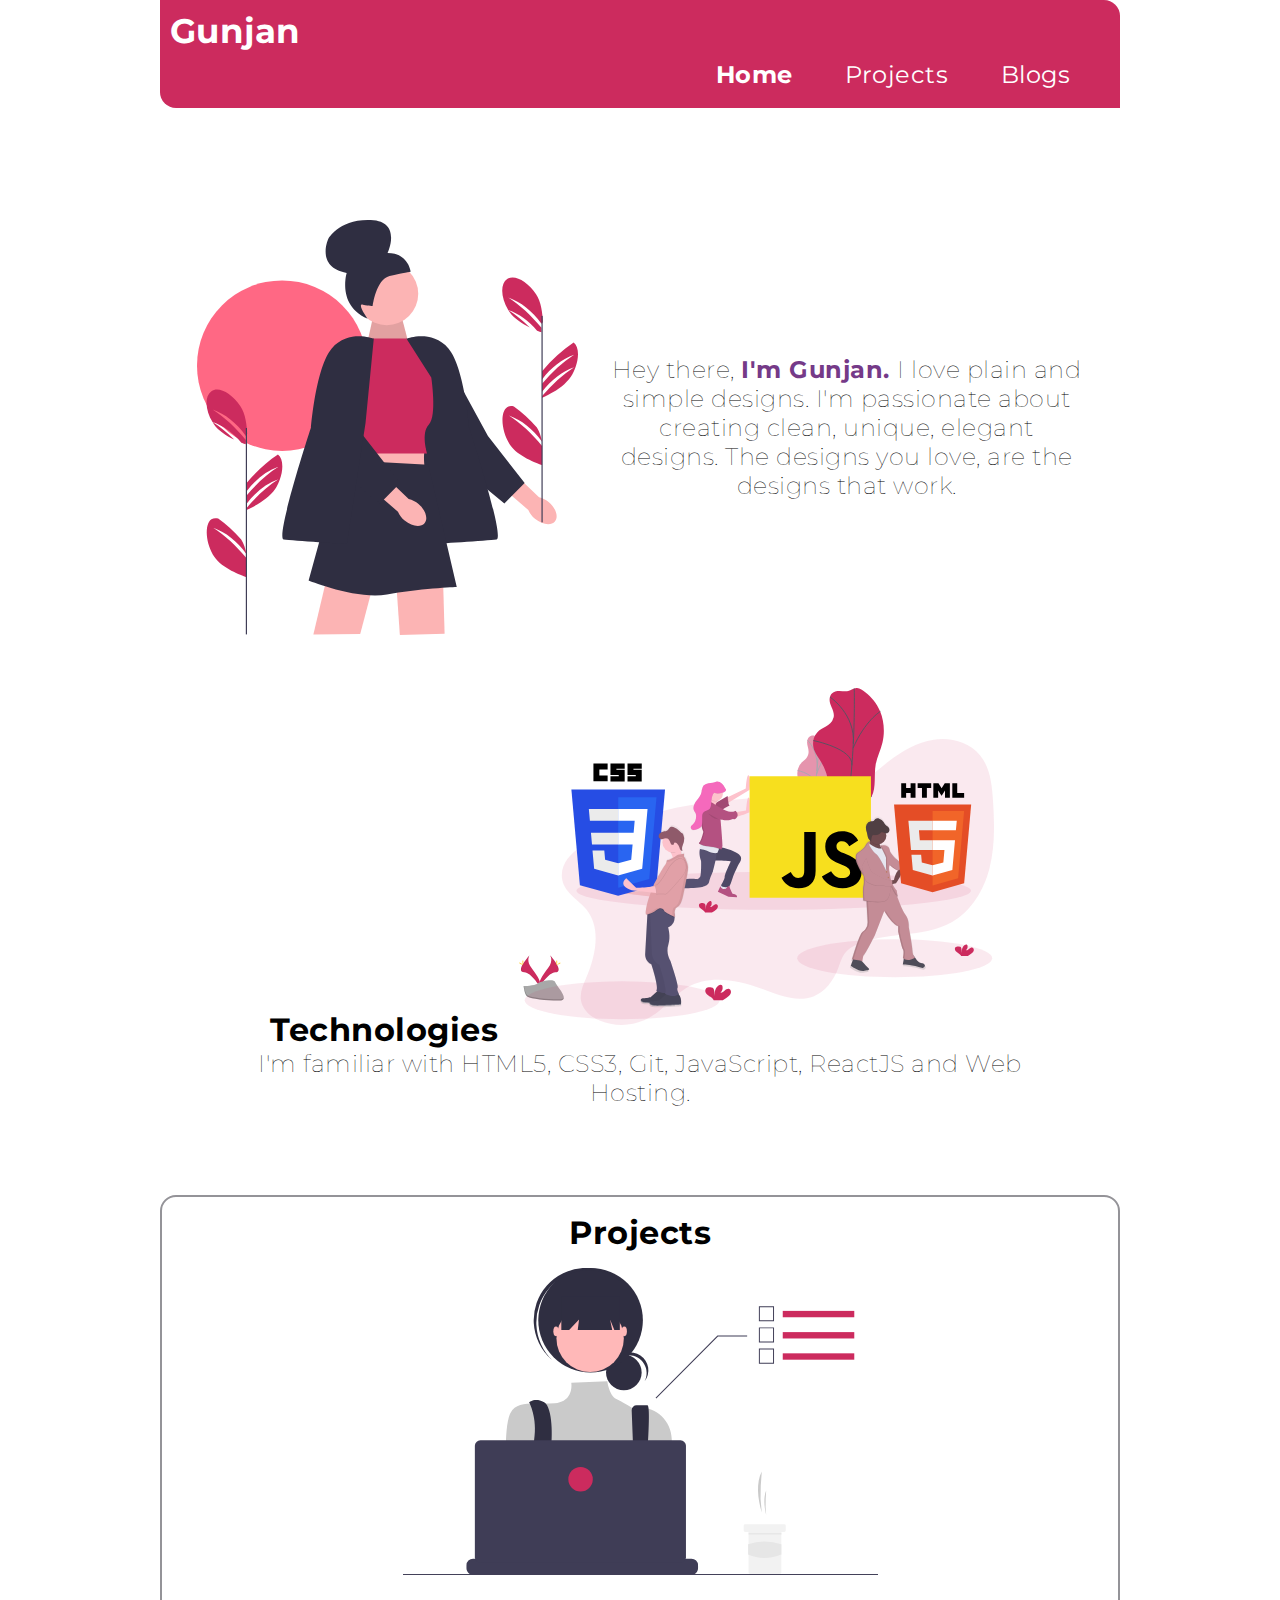
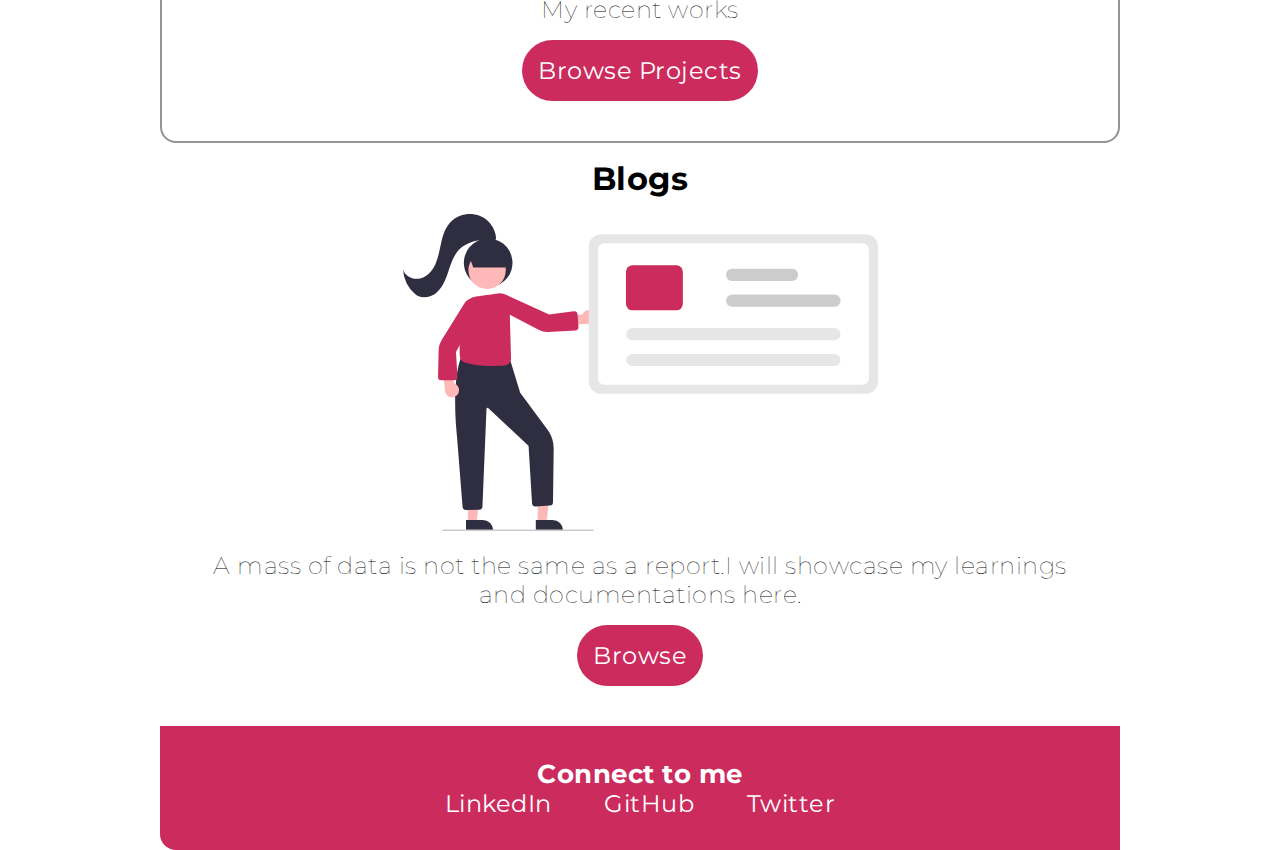
==== commit a79c7d93: "stage3" ====
--- a/index.html
+++ b/index.html
@@ -9,7 +9,7 @@
 </head>
 <body>
         <nav class="navigation">
-        <div class="nav-brand">Sandbox</div>
+        <div class="nav-brand">Gunjan</div>
         <ul class="list-non-bullet nav-pills">
             <li class="list-item-inline"><a class="link link-active" href="/">Home</a></li>
             <li class="list-item-inline"><a class="link" href="/projects.html">Projects</a></li>
@@ -50,9 +50,10 @@
     <footer class="footer container">
         <div class="footer-header">Connect to me</div>
         <ul class="social-links list-non-bullet">
-            <li class="list-item-inline"><a class="link" href="https://www.linkedin.com/in/gunjan-baunthiyal-2583511a1">LinkedIn</a></li>
-            <li class="list-item-inline"><a class="link" href="https://github.com/GunjanBaunthiyal">GitHub</a></li>
-       </ul>
+            <li class="list-item-inline"><a class="link" href="https://www.linkedin.com/in/gunjan-baunthiyal-2583511a1" target="_blank">LinkedIn</a></li>
+            <li class="list-item-inline"><a class="link" href="https://github.com/GunjanBaunthiyal" target="_blank">GitHub</a></li>
+            <li class="list-item-inline"><a class="link" href="https://twitter.com/Be_Gunjan" target="_blank">Twitter</a></li>
+        </ul>
     </footer>
 </body>
 </html>